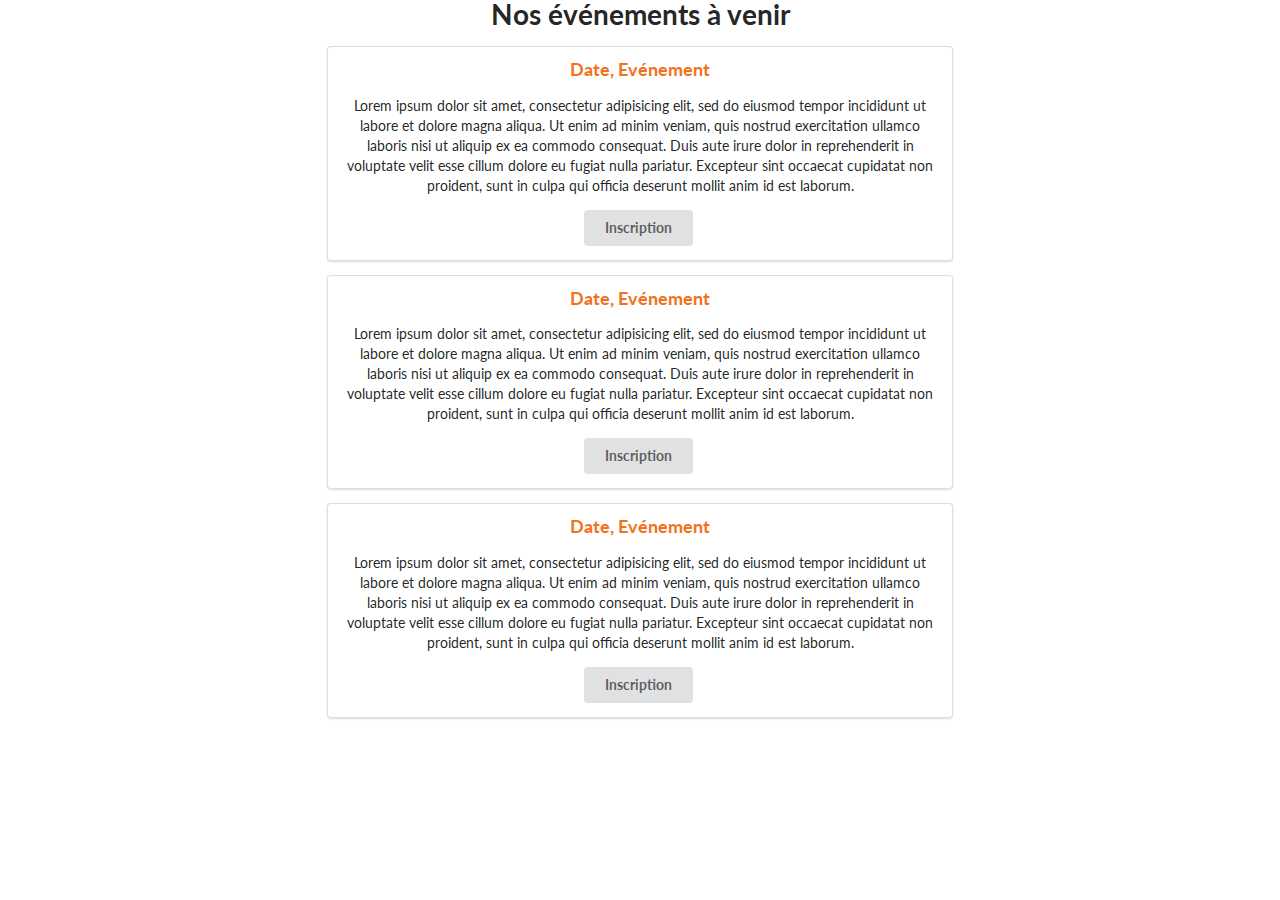
==== evenement/index.html @ 73fdc734 "Ajout de semantic" ====
<!DOCTYPE html>
<html lang="fr">
<head>
	<meta charset="utf-8">
	<title>Passerelle RH</title>
	<link rel="stylesheet" type="text/css" href="../semantic.min.css">
	<link rel="stylesheet" type="text/css" href="style.css">
	<link href='https://fonts.googleapis.com/css?family=Raleway:400,700,300' rel='stylesheet' type='text/css'>
</head>
<body>

	<h1 class="ui centered header">Nos événements à venir</h1>


	<section class="actu1">
		<div class="wrapper">
		<div class="ui grid">
			<div class="ui eight wide centered column grid">
				<div class="ui segment">
			<h3 class="ui orange header">Date, Evénement</h3>
					<p>Lorem ipsum dolor sit amet, consectetur adipisicing elit, sed do eiusmod
						tempor incididunt ut labore et dolore magna aliqua. Ut enim ad minim veniam,
						quis nostrud exercitation ullamco laboris nisi ut aliquip ex ea commodo
						consequat. Duis aute irure dolor in reprehenderit in voluptate velit esse
						cillum dolore eu fugiat nulla pariatur. Excepteur sint occaecat cupidatat non
						proident, sunt in culpa qui officia deserunt mollit anim id est laborum.</p>
						<button class="ui button">Inscription</button>
					</div>
				</div>
			</div>
		</div>
		</div>
	</section>

	<section class="actu2">
		<div class="wrapper">
		<div class="ui grid">
			<div class="ui eight wide centered column grid">
				<div class="ui segment">
			<h3 class="ui orange header">Date, Evénement</h3>
					<p>Lorem ipsum dolor sit amet, consectetur adipisicing elit, sed do eiusmod
						tempor incididunt ut labore et dolore magna aliqua. Ut enim ad minim veniam,
						quis nostrud exercitation ullamco laboris nisi ut aliquip ex ea commodo
						consequat. Duis aute irure dolor in reprehenderit in voluptate velit esse
						cillum dolore eu fugiat nulla pariatur. Excepteur sint occaecat cupidatat non
						proident, sunt in culpa qui officia deserunt mollit anim id est laborum.</p>
						<button class="ui button">Inscription</button>
					</div>
				</div>
			</div>
		</div>
		</div>
	</section>

	<section class="actu3">
		<div class="wrapper">
		<div class="ui grid">
			<div class="ui eight wide centered column grid">
				<div class="ui segment">
			<h3 class="ui orange header">Date, Evénement</h3>
					<p>Lorem ipsum dolor sit amet, consectetur adipisicing elit, sed do eiusmod
						tempor incididunt ut labore et dolore magna aliqua. Ut enim ad minim veniam,
						quis nostrud exercitation ullamco laboris nisi ut aliquip ex ea commodo
						consequat. Duis aute irure dolor in reprehenderit in voluptate velit esse
						cillum dolore eu fugiat nulla pariatur. Excepteur sint occaecat cupidatat non
						proident, sunt in culpa qui officia deserunt mollit anim id est laborum.</p>
						<button class="ui button">Inscription</button>
					</div>
				</div>
			</div>
		</div>
		</div>
	</section>


</body>
</html>
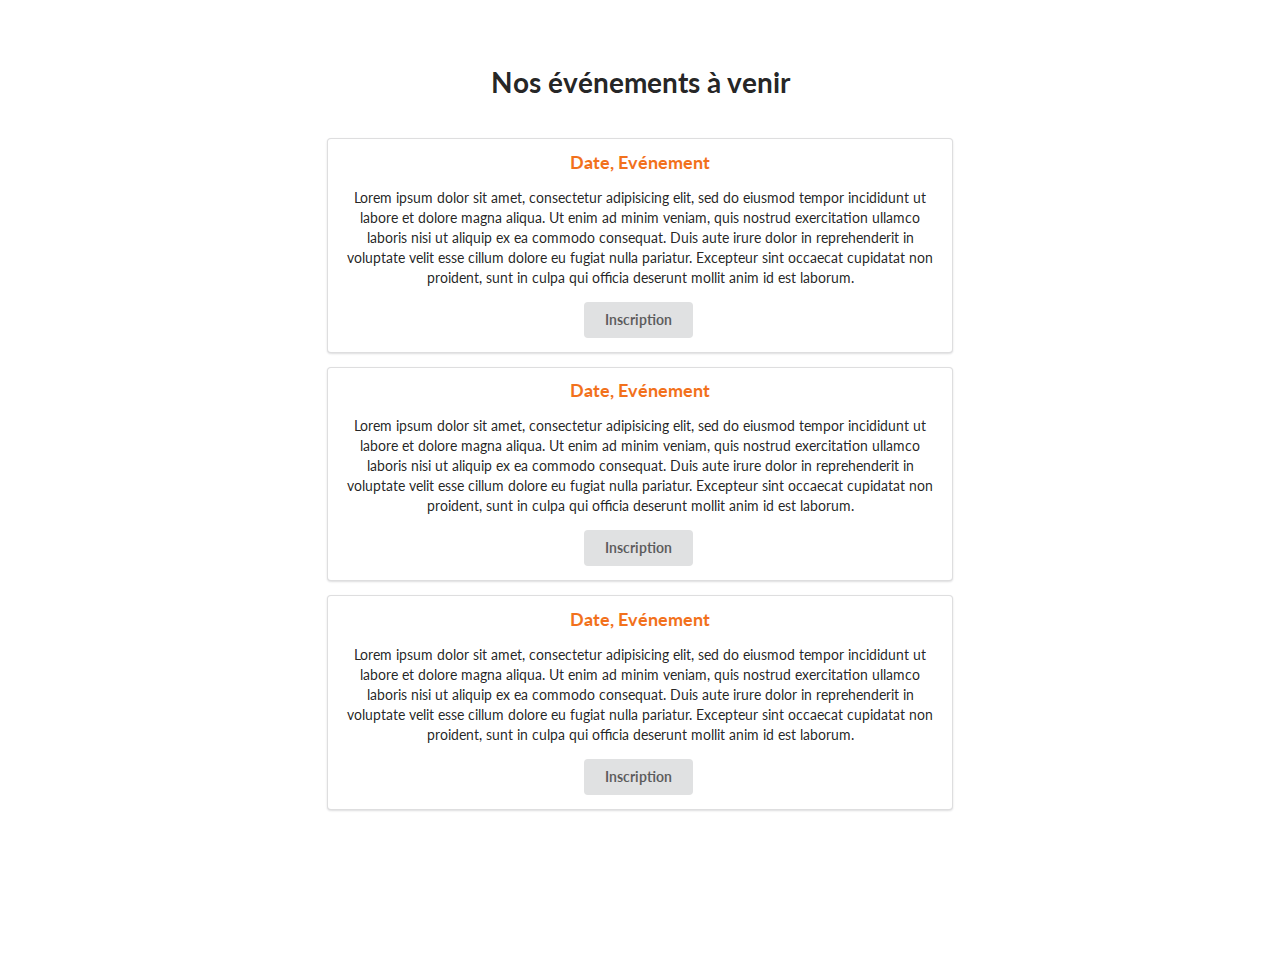
==== commit a70dac1f: "SEmantic" ====
--- a/evenement/index.html
+++ b/evenement/index.html
@@ -9,7 +9,7 @@
 </head>
 <body>
 
-	<h1 class="ui centered header">Nos événements à venir</h1>
+	<h1 class="titre_head ui centered header">Nos événements à venir</h1>
 
 
 	<section class="actu1">
--- a/evenement/style.css
+++ b/evenement/style.css
@@ -0,0 +1,8 @@
+
+.titre_head.titre_head.titre_head.titre_head.titre_head{
+	margin-top: 5%;
+	margin-bottom: 3%;
+}
+.actu1 .actu2 .actu3{
+	border: 2px solid orange;
+}